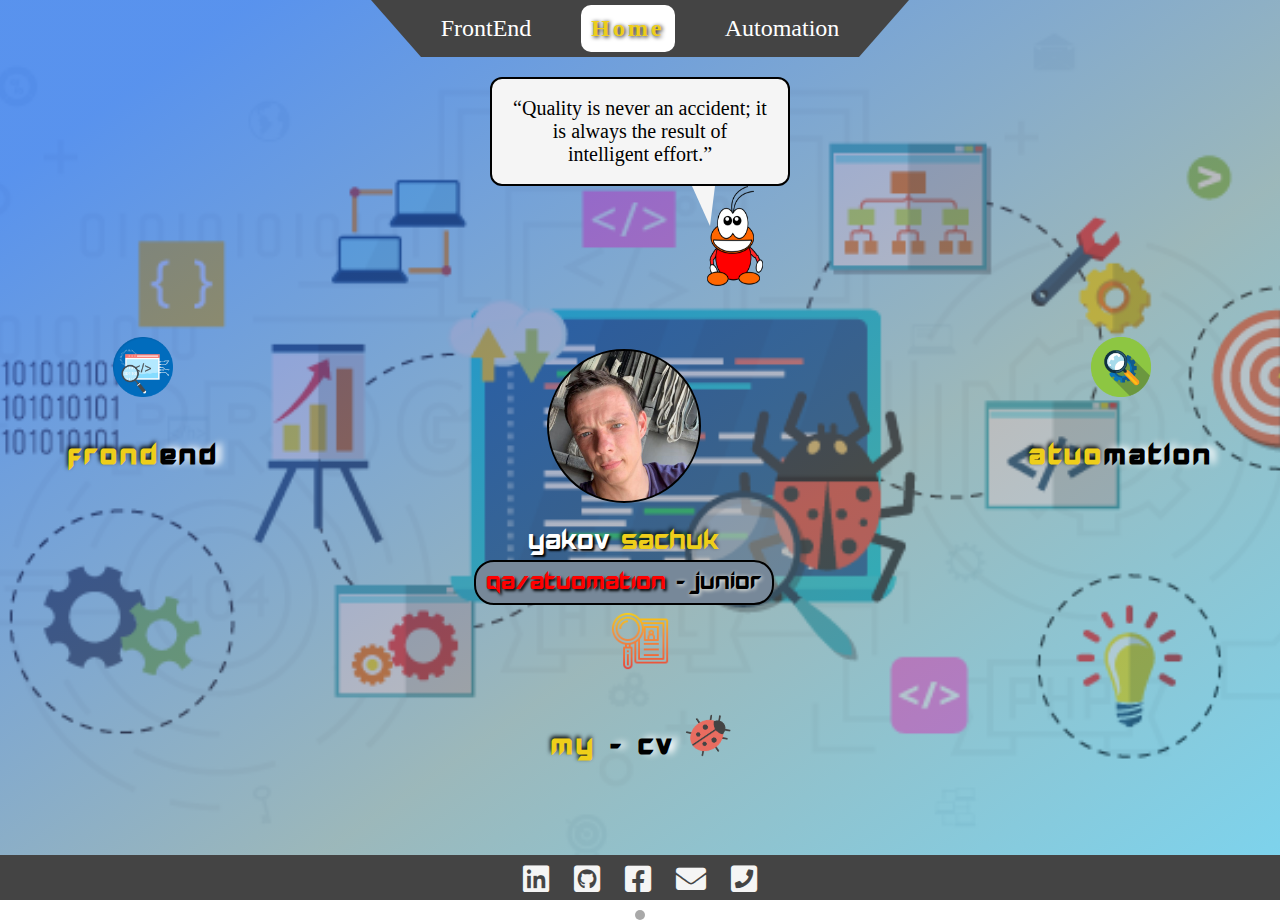
==== index.html @ e990ec78 "navigation bar in home page" ====
<!DOCTYPE html>
<html lang="en">
<head>
    <meta charset="UTF-8">
    <meta http-equiv="X-UA-Compatible" content="IE=edge">
    <meta name="viewport" content="width=device-width, initial-scale=1.0">
    <link rel="stylesheet" href="index.css">
    <link rel="stylesheet" href="https://pro.fontawesome.com/releases/v5.10.0/css/all.css">
    <title>Document</title>
    <script src="https://ajax.googleapis.com/ajax/libs/jquery/3.5.1/jquery.min.js"></script>
</head>
<body>
	 <div id="bg-img"></div>
     <div id="trapezBg">
     </div>
     <div id="navBar">
        <ul>
            <li><a href="">FrontEnd</a></li>
            <li><a href="">Home</a></li>
            <li><a href="">Automation</a></li>
        </ul>
    </div>
    <div class="quote-wrap">
        <div id="quote">
            <p>
                
            </p>
        </div>
        <div class="angle"></div>
        <img src="img/bugQuote.png" class="bugQoute" alt=""> 
    </div>

    <header class="outerWrapper">
    <div class="row">
            <div id="FrontEndLink" class="myLinks" onclick="slideBlankRight()">
            <img class="imgLink" src="img/fronEnd.png" onclick="">
             <h1 onclick="rotateIcon()">
                    <span class="text-secondary">Frond</span>end</h1>
        </div>
        <div class="main">
            <div class="pro-img"></div>
            <h1 class="lg-heading">
                Yakov <span class="text-secondary">
                    Sachuk
                </span>
            </h1>
            <div class="title"><span style="text-shadow:2px 2px 3px black;color:red ;">QA/ATUOMATION</span> - Junior</div>
            
        </div>
        <div id="autoLink" class="myLinks" onclick="slideBlankLeft()">
            <img class="imgLink" src="img/auto.png" >
             <h1 >
                    <span class="text-secondary">Atuo</span>mation</h1>
        </div>
    </div>
        <div class="row">  <div id="cvLink" class="myLinks" onclick="slideBlankUp()">
        <img class="imgLink" src="img/cv.png"  style="color:black;">
        <h1 >
            <span class="text-secondary">MY</span> - CV
            <img  src="img/bug.png" class=bug>
        </h1>
        
        </div></div>
       
    </header>
   
    <footer>
        <ul class="icons">
            <li><a target="_blank" href="https://www.linkedin.com/in/yakov-sachuk-24414721a/"><i class="fab fa-linkedin"></i></a></li>
            <li><a target="_blank" href="https://github.com/jekoob"><i class="fab fa-github-square"></i></a></li>
            <li><a target="_blank" href="https://www.facebook.com/yakov.sachuk"><i class="fab fa-facebook-square"></i></a></li>
            <li><i class="fas fa-envelope" id="email" onclick="popUpContact(this)"></i></li>
            <li><i class="fas fa-phone-square" id="phone" onclick="popUpContact(this)"></i></li>
        </ul>
    </footer>
    <div id="popUpBox"></div>
     <div id="shell"></div>
</body>
<script src="index.js"></script>
</html>
---- index.css ----
@font-face {
  font-family: hollow;
  src: url(fonts/hollowpoint.ttf);
}
@font-face {
  font-family: brain;
  src: url(fonts/BrianJames.ttf);
}
@keyframes dribblingFram{
  0%{transform: translate(0px, 0px);}
  50%{transform: translate(0px, 30px);}
  100%{transform: translate(0px, 0px);}
}
@keyframes spin {
  0% {
    transform: translate(0px, 0px) rotateY(0deg);
  }
  50% {
    transform: translate(0px, 30px) rotateY(360deg);
  }
  100% {
    transform: translate(0px, 0px) rotateY(720deg);
  }
}
@keyframes slidLeft{
  0%{left:100%;}
  100%{left:0%;}
}
@keyframes slidRight{
  0%{right:100%;}
  100%{right:0%;}
}
body {
  position: absolute;
  min-height: 100%;
  width: 100%;
  margin: 0;
  padding: 0;
  z-index: -2;
  background-image: url(img/testing.png);
  background-repeat: no-repeat;
  background-attachment: fixed;
  background-position: center center;
  background-size: cover;
  display: flex;
  flex-direction: column;
  overflow: hidden;
}
#bg-img{
  position: absolute;
  height: 100%;
  width: 100%;
  background:linear-gradient(to bottom right ,rgba(20, 79, 227,0.6)10% ,rgba(120, 120, 120,0.5 )60%,rgba(20, 159, 219, 0.4));
  
}
#trapezBg{
position: absolute;
    z-index: 0;
    left: 0;
    right: 0;
    margin: auto;
    width: 438px;
    height: 0;
    line-height: 0;
    border-top: 57px solid #444;
    border-right: 50px solid transparent;
    border-left: 50px solid transparent;
}
#navBar{
    z-index: 1;
    width: fit-content;
    position: absolute;
    left: 0;
    right: 0;
    margin: auto;
    margin-top: 5px;
}
#navBar ul{
  display: flex;
  list-style: none;
  padding: 0;
  margin-top:0;
}
#navBar li{
  margin:0 20px;
  padding: 10px;
  font-size: 24px;
}
#navBar li:nth-child(2){
  background-color: white;
  width: 110%;
  border-radius:10px;
  text-shadow: 1px 1px 4px black;
  font-weight: bold;
}
#navBar a{
  text-decoration: none;
  color: white;
}
#navBar li:nth-child(2) a{
  color:#eece1a;
  letter-spacing: 3px;
  text-shadow: 1px 1px 4px black;
  font-weight: bold;
}
.quote-wrap {
  z-index: 1;
  height: 100%;
  max-width: 300px;
  margin: auto;
  margin-top: 57px;
}
#quote {
  background: whitesmoke;
  max-width: 300px;
  margin: auto;
  margin-top: 20px;
  padding: 18px;
  border: 2px black solid;
  border-radius: 12px;
  font-size: 20px;
  transition: opacity 2s;
  transition-delay: 1s;

  opacity: 0;
  text-align: center;
}
#quote p {
  max-width: 300px;
  margin: auto;
  padding: 20px;
}
.angle {
  width: 0;
  height: 0;
  border-left: 18px solid transparent;
  border-right: 5px solid transparent;
  border-top: 40px solid whitesmoke;
  content: "";
  z-index: 2;
  left: 227px;
  float: left;
  margin-left: -25px;
  position: relative;
  transition: opacity 1s;
  transition-delay: 1s;

  opacity: 0;
}

.bugQoute {
  height: 100px;
  width: 90px;
  transition-duration: 1ms;
  opacity: 0;
  position: absolute;
  
}
.outerWrapper {
  width: 100%;
  position: absolute;
  top: 31%;
  display: flex;
  flex-wrap: wrap;
  flex-direction: column;
  column-gap: 50px;
  justify-content:space-around;
   align-items:center;
}
.row{
  display: flex;
   flex-direction: row;
}
.main{
 margin: 70px 255px 0;
}
.pro-img {
  background-image: url(img/me.jpeg);
  background-size: cover;
  background-repeat: no-repeat;
  background-position: 0px -37px;
  height: 150px;
  width: 150px;
  margin: auto;
  margin-top: 50px;
  border-radius: 50%;
  border: black 2px solid;
  z-index: 3;
}

.lg-heading {
  font-family: hollow;
  font-weight: 400;
  text-align: center;
  color: white;
  text-shadow: 2px 2px 2px black;
  margin-bottom: 5px;
}
.text-secondary {
  color: #eece1a;
  text-shadow: -1px -2px 4px black;
}
.title {
  font-size: 28px;
  font-family: hollow;
  text-shadow: 1px 1px 4px #faf6e9;
  width: fit-content;
  left: 0;
  right: 0;
  margin: auto;
  text-align: center;
  border: solid black 2px;
  border-radius: 20px;
  padding: 5px 10px 8px;
  background-color: lightslategrey;
}

.myLinks{
  z-index: 2;
  height: fit-content;
  margin-top: 52px;
  animation: dribblingFram 4s infinite;
  text-align: center;
  font-family: hollow;
  cursor: pointer;
  transition:opacity 0.4s ease-out; 
  letter-spacing: 3px;
  text-shadow: 6px -1px 7px white;
}
#cvLink{
  margin-top: 0;
}
.blank{
    position: absolute;
    z-index: 3;
    background-color: gray;
}
#blankUp{

    width: 100%;
    height: 0%;
    bottom: 0;
    transition: height 0.9s;
}
#blankRight{

    width: 0%;
    height: 100%;
    right: 100%;
    transition: width 0.9s;

}
#blankLeft{
    width: 100%;
    height: 100%;
    left:100%;
    background-image: url(img/autoPro.jpg);
    background-repeat: no-repeat;
    background-attachment: fixed;
    background-position: center center;
    background-size: cover;
    filter: blur(6px);
    transition: width 0.9s;
    animation: slidLeft 1s linear;

}
#blankRight{
    width: 100%;
    height: 100%;
    right:0%;
    background-image: url(img/front.jpg);
    background-repeat: no-repeat;
    background-attachment: fixed;
    background-position: center center;
    background-size: cover;
    filter: blur(6px);
    transition: width 0.9s;
    animation: slidRight 1s linear;

}
.bug {
  display: inline-block;
  opacity: 1;
  height: 40px;
  width: 40px;
  transform: rotate(56deg);
  transition-duration: 1.5s;
}
.imgLink {
  display: inline-block;
  height: 60px;
  width: 60px;
  left: 0;
  right: 0;
  margin: auto;
  margin-bottom: 18px;
  margin-top: 6px;
  transition: 0.5s;
  cursor: pointer;
  animation-name: spin;
  animation-duration: 4000ms;
  animation-iteration-count: infinite;
  animation-timing-function: linear;
}


footer {
  position: fixed;
  height: 45px;
  width: 100%;
  bottom: 0px;
  z-index: 5;
  background-color: #444;
}
.icons {
  width: 260px;
  left: 0;
  right: 0;
  padding: unset;
  margin: auto;
  display: flex;
  cursor: pointer;
}
.icons li {
  margin: auto;
  margin-top: 8px;
  align-items: center;
  list-style: none;
  text-decoration: none;
  font-size: 30px;
}

#popUpBox {
  position: absolute;
  display: block;
  right: 0;
  left: 0;
  margin: auto;
  z-index: 4;
  bottom: -20px;
  padding: 5px;
  border-radius: 20px;
  width: fit-content;
  background-color: darkgray;
  color: black;
  font-size: 23px;
  transition: bottom 0.5s;
}
#shell{
  display: none;
  position: absolute;
  height: 100%;
  width: 100%;
  z-index: 3;
}
.fab,
.fas {
  color: whitesmoke;
}

@media (min-height: 600px) {
  .quote-wrap {
    display: block;
  }
  .pro-img {
    margin-top: 0;
  }
}
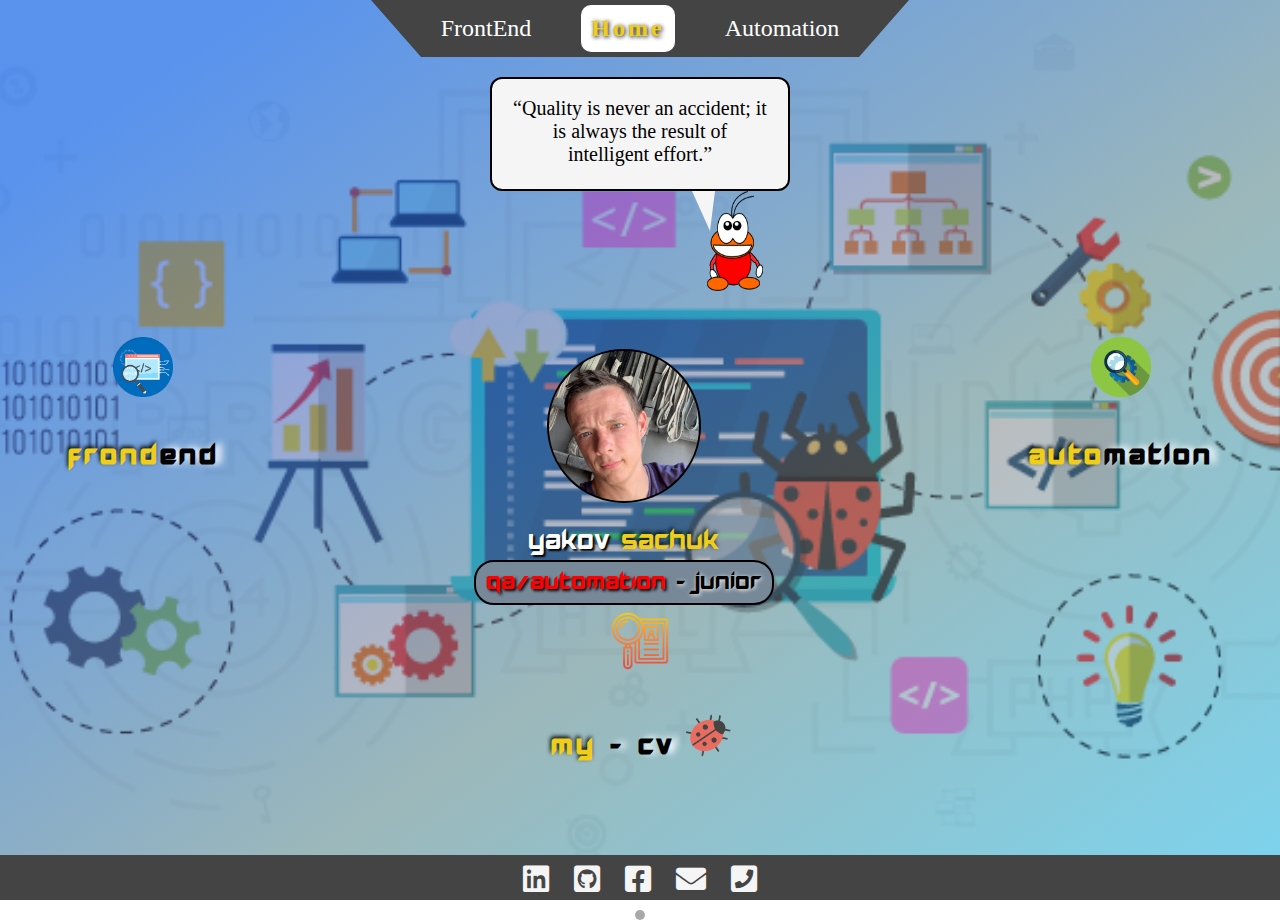
==== commit 6cf78f32: "inframes slides Work in coordination with nav bar" ====
--- a/index.html
+++ b/index.html
@@ -14,10 +14,10 @@
      <div id="trapezBg">
      </div>
      <div id="navBar">
-        <ul>
-            <li><a href="">FrontEnd</a></li>
-            <li><a href="">Home</a></li>
-            <li><a href="">Automation</a></li>
+        <ul id="listNav">
+            <li onclick="slideBlankRight(this)">FrontEnd</li>
+            <li class="currentPage"  onclick="slideHome(this)">Home</li>
+            <li onclick="slideBlankLeft(this)">Automation</li>
         </ul>
     </div>
     <div class="quote-wrap">
@@ -32,7 +32,7 @@
 
     <header class="outerWrapper">
     <div class="row">
-            <div id="FrontEndLink" class="myLinks" onclick="slideBlankRight()">
+            <div id="FrontEndLink" class="myLinks" onclick="slideBlankRight(this)">
             <img class="imgLink" src="img/fronEnd.png" onclick="">
              <h1 onclick="rotateIcon()">
                     <span class="text-secondary">Frond</span>end</h1>
@@ -44,16 +44,16 @@
                     Sachuk
                 </span>
             </h1>
-            <div class="title"><span style="text-shadow:2px 2px 3px black;color:red ;">QA/ATUOMATION</span> - Junior</div>
+            <div class="title"><span style="text-shadow:2px 2px 3px black;color:red ;">QA/AUTOMATION</span> - Junior</div>
             
         </div>
-        <div id="autoLink" class="myLinks" onclick="slideBlankLeft()">
+        <div id="autoLink" class="myLinks" onclick="slideBlankLeft(this)">
             <img class="imgLink" src="img/auto.png" >
              <h1 >
-                    <span class="text-secondary">Atuo</span>mation</h1>
+                    <span class="text-secondary">Auto</span>mation</h1>
         </div>
     </div>
-        <div class="row">  <div id="cvLink" class="myLinks" onclick="slideBlankUp()">
+        <div class="row">  <div id="cvLink" class="myLinks" onclick="openDocx()">
         <img class="imgLink" src="img/cv.png"  style="color:black;">
         <h1 >
             <span class="text-secondary">MY</span> - CV
--- a/index.css
+++ b/index.css
@@ -55,7 +55,7 @@
 }
 #trapezBg{
 position: absolute;
-    z-index: 0;
+    z-index: 4;
     left: 0;
     right: 0;
     margin: auto;
@@ -67,7 +67,7 @@
     border-left: 50px solid transparent;
 }
 #navBar{
-    z-index: 1;
+    z-index: 4;
     width: fit-content;
     position: absolute;
     left: 0;
@@ -85,19 +85,16 @@
   margin:0 20px;
   padding: 10px;
   font-size: 24px;
-}
-#navBar li:nth-child(2){
+  transition: color 1s;
+  cursor: pointer;
+  color: white;
+  transition: background 0.5s;
+}
+
+#navBar .currentPage{
   background-color: white;
+  border-radius:10px;
   width: 110%;
-  border-radius:10px;
-  text-shadow: 1px 1px 4px black;
-  font-weight: bold;
-}
-#navBar a{
-  text-decoration: none;
-  color: white;
-}
-#navBar li:nth-child(2) a{
   color:#eece1a;
   letter-spacing: 3px;
   text-shadow: 1px 1px 4px black;
@@ -121,7 +118,7 @@
   font-size: 20px;
   transition: opacity 2s;
   transition-delay: 1s;
-
+  height: 74px;
   opacity: 0;
   text-align: center;
 }
@@ -232,8 +229,10 @@
 }
 .blank{
     position: absolute;
-    z-index: 3;
+    z-index: 2;
     background-color: gray;
+    opacity: 1;
+
 }
 #blankUp{
 
@@ -243,41 +242,22 @@
     transition: height 0.9s;
 }
 #blankRight{
-
-    width: 0%;
+     width: 100%;
     height: 100%;
-    right: 100%;
+    right:0%;
     transition: width 0.9s;
+    animation: slidRight 1s linear;
 
 }
 #blankLeft{
     width: 100%;
     height: 100%;
     left:100%;
-    background-image: url(img/autoPro.jpg);
-    background-repeat: no-repeat;
-    background-attachment: fixed;
-    background-position: center center;
-    background-size: cover;
-    filter: blur(6px);
     transition: width 0.9s;
     animation: slidLeft 1s linear;
 
 }
-#blankRight{
-    width: 100%;
-    height: 100%;
-    right:0%;
-    background-image: url(img/front.jpg);
-    background-repeat: no-repeat;
-    background-attachment: fixed;
-    background-position: center center;
-    background-size: cover;
-    filter: blur(6px);
-    transition: width 0.9s;
-    animation: slidRight 1s linear;
-
-}
+
 .bug {
   display: inline-block;
   opacity: 1;
@@ -309,7 +289,7 @@
   height: 45px;
   width: 100%;
   bottom: 0px;
-  z-index: 5;
+  z-index: 6;
   background-color: #444;
 }
 .icons {
@@ -351,7 +331,7 @@
   position: absolute;
   height: 100%;
   width: 100%;
-  z-index: 3;
+  z-index: 5;
 }
 .fab,
 .fas {
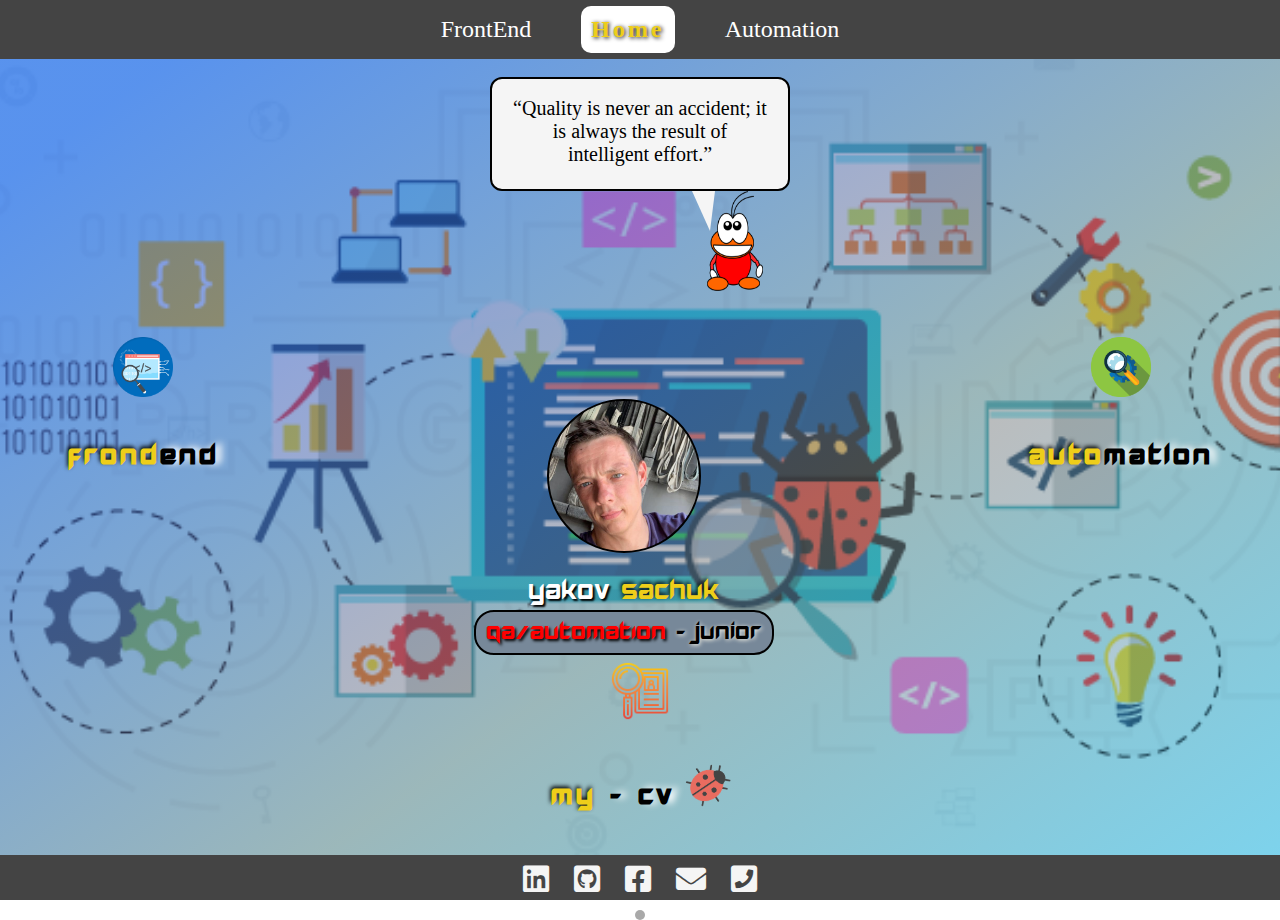
==== commit d8edc2e8: "General update" ====
--- a/index.html
+++ b/index.html
@@ -5,14 +5,13 @@
     <meta http-equiv="X-UA-Compatible" content="IE=edge">
     <meta name="viewport" content="width=device-width, initial-scale=1.0">
     <link rel="stylesheet" href="index.css">
+    <link rel="stylesheet" type="text/css" href="tempale.css">
     <link rel="stylesheet" href="https://pro.fontawesome.com/releases/v5.10.0/css/all.css">
-    <title>Document</title>
+    <title>Portfolio</title>
     <script src="https://ajax.googleapis.com/ajax/libs/jquery/3.5.1/jquery.min.js"></script>
 </head>
 <body>
 	 <div id="bg-img"></div>
-     <div id="trapezBg">
-     </div>
      <div id="navBar">
         <ul id="listNav">
             <li onclick="slideBlankRight(this)">FrontEnd</li>
@@ -74,7 +73,8 @@
         </ul>
     </footer>
     <div id="popUpBox"></div>
-     <div id="shell"></div>
+    <div id="shell"></div>
+    <script type="text/javascript" src="index.js"></script>
+    <script type="text/javascript" src="slides.js"></script>
 </body>
-<script src="index.js"></script>
 </html>
--- a/index.css
+++ b/index.css
@@ -22,14 +22,7 @@
     transform: translate(0px, 0px) rotateY(720deg);
   }
 }
-@keyframes slidLeft{
-  0%{left:100%;}
-  100%{left:0%;}
-}
-@keyframes slidRight{
-  0%{right:100%;}
-  100%{right:0%;}
-}
+
 body {
   position: absolute;
   min-height: 100%;
@@ -52,53 +45,6 @@
   width: 100%;
   background:linear-gradient(to bottom right ,rgba(20, 79, 227,0.6)10% ,rgba(120, 120, 120,0.5 )60%,rgba(20, 159, 219, 0.4));
   
-}
-#trapezBg{
-position: absolute;
-    z-index: 4;
-    left: 0;
-    right: 0;
-    margin: auto;
-    width: 438px;
-    height: 0;
-    line-height: 0;
-    border-top: 57px solid #444;
-    border-right: 50px solid transparent;
-    border-left: 50px solid transparent;
-}
-#navBar{
-    z-index: 4;
-    width: fit-content;
-    position: absolute;
-    left: 0;
-    right: 0;
-    margin: auto;
-    margin-top: 5px;
-}
-#navBar ul{
-  display: flex;
-  list-style: none;
-  padding: 0;
-  margin-top:0;
-}
-#navBar li{
-  margin:0 20px;
-  padding: 10px;
-  font-size: 24px;
-  transition: color 1s;
-  cursor: pointer;
-  color: white;
-  transition: background 0.5s;
-}
-
-#navBar .currentPage{
-  background-color: white;
-  border-radius:10px;
-  width: 110%;
-  color:#eece1a;
-  letter-spacing: 3px;
-  text-shadow: 1px 1px 4px black;
-  font-weight: bold;
 }
 .quote-wrap {
   z-index: 1;
@@ -141,7 +87,6 @@
   position: relative;
   transition: opacity 1s;
   transition-delay: 1s;
-
   opacity: 0;
 }
 
@@ -227,36 +172,6 @@
 #cvLink{
   margin-top: 0;
 }
-.blank{
-    position: absolute;
-    z-index: 2;
-    background-color: gray;
-    opacity: 1;
-
-}
-#blankUp{
-
-    width: 100%;
-    height: 0%;
-    bottom: 0;
-    transition: height 0.9s;
-}
-#blankRight{
-     width: 100%;
-    height: 100%;
-    right:0%;
-    transition: width 0.9s;
-    animation: slidRight 1s linear;
-
-}
-#blankLeft{
-    width: 100%;
-    height: 100%;
-    left:100%;
-    transition: width 0.9s;
-    animation: slidLeft 1s linear;
-
-}
 
 .bug {
   display: inline-block;
@@ -282,67 +197,3 @@
   animation-iteration-count: infinite;
   animation-timing-function: linear;
 }
-
-
-footer {
-  position: fixed;
-  height: 45px;
-  width: 100%;
-  bottom: 0px;
-  z-index: 6;
-  background-color: #444;
-}
-.icons {
-  width: 260px;
-  left: 0;
-  right: 0;
-  padding: unset;
-  margin: auto;
-  display: flex;
-  cursor: pointer;
-}
-.icons li {
-  margin: auto;
-  margin-top: 8px;
-  align-items: center;
-  list-style: none;
-  text-decoration: none;
-  font-size: 30px;
-}
-
-#popUpBox {
-  position: absolute;
-  display: block;
-  right: 0;
-  left: 0;
-  margin: auto;
-  z-index: 4;
-  bottom: -20px;
-  padding: 5px;
-  border-radius: 20px;
-  width: fit-content;
-  background-color: darkgray;
-  color: black;
-  font-size: 23px;
-  transition: bottom 0.5s;
-}
-#shell{
-  display: none;
-  position: absolute;
-  height: 100%;
-  width: 100%;
-  z-index: 5;
-}
-.fab,
-.fas {
-  color: whitesmoke;
-}
-
-@media (min-height: 600px) {
-  .quote-wrap {
-    display: block;
-  }
-  .pro-img {
-    margin-top: 0;
-  }
-}
--- a/tempale.css
+++ b/tempale.css
@@ -0,0 +1,113 @@
+#navBar{
+    z-index: 4;
+    width: 100%;
+    position: absolute;
+    background-color: #444;
+}
+#navBar ul{
+  width: fit-content;
+  display: flex;
+  list-style: none;
+  padding: 6px;
+  margin:auto;
+}
+#navBar li{
+  margin:0 20px;
+  padding: 10px;
+  font-size: 24px;
+  transition: color 1s;
+  cursor: pointer;
+  color: white;
+  transition: background 0.5s;
+}
+
+#navBar .currentPage{
+  background-color: white;
+  border-radius:10px;
+  width: 110%;
+  color:#eece1a;
+  letter-spacing: 3px;
+  text-shadow: 1px 1px 4px black;
+  font-weight: bold;
+}
+.blank{
+    position: absolute;
+    z-index: 2;
+    background-color: gray;
+    opacity: 1;
+    top:0;
+}
+#blankUp{
+    width: 100%;
+    height: 0%;
+    top: 0;
+    transition: height 0.9s;
+}
+#blankRight{
+    width: 0%;
+    height: 100%;
+    left: :0%;
+    transition: width 0.9s;
+}
+#blankLeft{
+    width: 0%;
+    height: 100%;
+    right:0%;
+    transition: width 0.9s;
+}
+
+
+footer {
+  position: fixed;
+  height: 45px;
+  width: 100%;
+  bottom: 0px;
+  z-index: 6;
+  background-color: #444;
+}
+.icons {
+  width: 260px;
+  left: 0;
+  right: 0;
+  padding: unset;
+  margin: auto;
+  display: flex;
+  cursor: pointer;
+}
+.icons li {
+  margin: auto;
+  margin-top: 8px;
+  align-items: center;
+  list-style: none;
+  text-decoration: none;
+  font-size: 30px;
+}
+
+#popUpBox {
+  position: absolute;
+  display: block;
+  right: 0;
+  left: 0;
+  margin: auto;
+  z-index: 4;
+  bottom: -20px;
+  padding: 5px;
+  border-radius: 20px;
+  width: fit-content;
+  background-color: darkgray;
+  color: black;
+  font-size: 23px;
+  transition: bottom 0.5s;
+}
+#shell{
+  display: none;
+  position: absolute;
+  top: 0;
+  height: 100%;
+  width: 100%;
+  z-index: 5;
+}
+.fab,
+.fas {
+  color: whitesmoke;
+}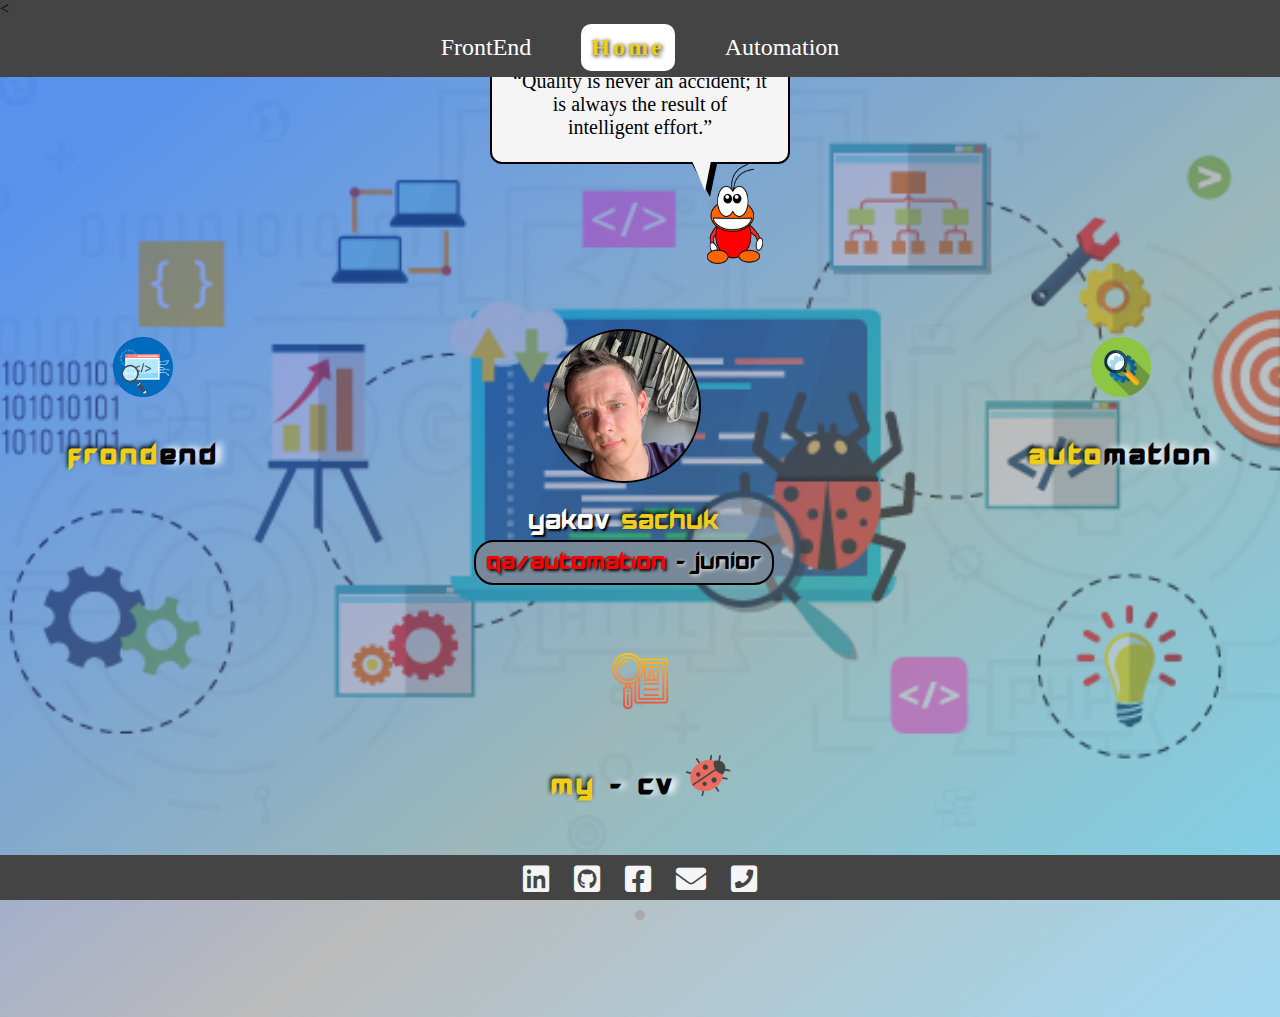
==== commit 97544937: "respinsive upgrate" ====
--- a/index.html
+++ b/index.html
@@ -12,12 +12,17 @@
 </head>
 <body>
 	 <div id="bg-img"></div>
-     <div id="navBar">
+     <div id="navBar"><
         <ul id="listNav">
             <li onclick="slideBlankRight(this)">FrontEnd</li>
             <li class="currentPage"  onclick="slideHome(this)">Home</li>
             <li onclick="slideBlankLeft(this)">Automation</li>
         </ul>
+    </div>
+     <div class="menu-btn">
+        <div class="btn-line"> </div>
+        <div class="btn-line"></div>
+        <div class="btn-line"></div>
     </div>
     <div class="quote-wrap">
         <div id="quote">
@@ -25,7 +30,9 @@
                 
             </p>
         </div>
+        <div class="subAngel"></div>
         <div class="angle"></div>
+
         <img src="img/bugQuote.png" class="bugQoute" alt=""> 
     </div>
 
@@ -33,7 +40,7 @@
     <div class="row">
             <div id="FrontEndLink" class="myLinks" onclick="slideBlankRight(this)">
             <img class="imgLink" src="img/fronEnd.png" onclick="">
-             <h1 onclick="rotateIcon()">
+             <h1>
                     <span class="text-secondary">Frond</span>end</h1>
         </div>
         <div class="main">
@@ -76,5 +83,6 @@
     <div id="shell"></div>
     <script type="text/javascript" src="index.js"></script>
     <script type="text/javascript" src="slides.js"></script>
+    <script type="text/javascript" src="menuToggle.js"></script>
 </body>
 </html>
--- a/index.css
+++ b/index.css
@@ -8,7 +8,7 @@
 }
 @keyframes dribblingFram{
   0%{transform: translate(0px, 0px);}
-  50%{transform: translate(0px, 30px);}
+  50%{transform: translate(0px, 70px);}
   100%{transform: translate(0px, 0px);}
 }
 @keyframes spin {
@@ -41,7 +41,7 @@
 }
 #bg-img{
   position: absolute;
-  height: 100%;
+  height: 113%;
   width: 100%;
   background:linear-gradient(to bottom right ,rgba(20, 79, 227,0.6)10% ,rgba(120, 120, 120,0.5 )60%,rgba(20, 159, 219, 0.4));
   
@@ -51,7 +51,7 @@
   height: 100%;
   max-width: 300px;
   margin: auto;
-  margin-top: 57px;
+  margin-top: 30px;
 }
 #quote {
   background: whitesmoke;
@@ -76,9 +76,10 @@
 .angle {
   width: 0;
   height: 0;
-  border-left: 18px solid transparent;
-  border-right: 5px solid transparent;
-  border-top: 40px solid whitesmoke;
+  top:-3px;
+  border-left: 13px solid transparent;
+  border-right: 6px solid transparent;
+  border-top: 30px solid whitesmoke;
   content: "";
   z-index: 2;
   left: 227px;
@@ -89,6 +90,22 @@
   transition-delay: 1s;
   opacity: 0;
 }
+.subAngel {
+  width: 0;
+  height: 0;
+  border-left: 18px solid transparent;
+  border-right: 7px solid transparent;
+  border-top: 33px solid black;
+  content: "";
+  z-index: 1;
+  left: 227px;
+  float: left;
+  margin-left: -25px;
+  position: relative;
+  transition: opacity 1s;
+  transition-delay: 1s;
+  opacity: 0;
+}
 
 .bugQoute {
   height: 100px;
@@ -114,7 +131,7 @@
    flex-direction: row;
 }
 .main{
- margin: 70px 255px 0;
+ margin: 0px 255px 0;
 }
 .pro-img {
   background-image: url(img/me.jpeg);
@@ -170,7 +187,7 @@
   text-shadow: 6px -1px 7px white;
 }
 #cvLink{
-  margin-top: 0;
+  margin-top: 60px;
 }
 
 .bug {
@@ -197,3 +214,41 @@
   animation-iteration-count: infinite;
   animation-timing-function: linear;
 }
+
+@media(max-width: 1170px){
+	#navBar{
+		position: fixed;
+	}
+	body{
+		overflow-y: scroll;
+		/*overflow: scroll;*/
+		height: 160%;
+	}
+	header.outerWrapper{
+		top: 22%;
+		display: grid;
+		align-self: center;
+		width: 0;
+	}
+
+	div.row{
+		display: contents;
+	}
+	.main{
+		margin: 0;
+		order:1;
+	}
+	#FrontEndLink{
+		order:2;
+	}
+	#autoLink{
+		order:3;
+	}
+	#cvLink{
+		order:4;
+	}
+	.myLinks{
+		margin-top: 10%;
+	}
+}
+
--- a/tempale.css
+++ b/tempale.css
@@ -1,18 +1,18 @@
-#navBar{
-    z-index: 4;
-    width: 100%;
-    position: absolute;
-    background-color: #444;
+#navBar {
+  z-index: 4;
+  width: 100%;
+  position: absolute;
+  background-color: #444;
 }
-#navBar ul{
+#navBar ul {
   width: fit-content;
   display: flex;
   list-style: none;
   padding: 6px;
-  margin:auto;
+  margin: auto;
 }
-#navBar li{
-  margin:0 20px;
+#navBar li {
+  margin: 0 20px;
   padding: 10px;
   font-size: 24px;
   transition: color 1s;
@@ -21,41 +21,80 @@
   transition: background 0.5s;
 }
 
-#navBar .currentPage{
+#navBar .currentPage {
   background-color: white;
-  border-radius:10px;
+  border-radius: 10px;
   width: 110%;
-  color:#eece1a;
+  color: #eece1a;
   letter-spacing: 3px;
   text-shadow: 1px 1px 4px black;
   font-weight: bold;
 }
-.blank{
-    position: absolute;
-    z-index: 2;
-    background-color: gray;
-    opacity: 1;
-    top:0;
+
+.menu-btn {
+  position: absolute;
+  z-index: 3;
+  right: 12px;
+  top: 12px;
+  cursor: pointer;
+  transition: all 0.5s ease-out; }
+  .menu-btn .btn-line {
+    width: 28px;
+    height: 3px;
+    margin: 0 0 5px 0;
+    background: #fff;
+    transition: all 0.5s ease-out; }
+  .menu-btn.close {
+    transform: rotate(180deg); }
+  .menu-btn.close .btn-line:nth-child(1) {
+    transform: rotate(45deg) translate(5px, 5px); }
+  .menu-btn.close .btn-line:nth-child(2) {
+    opacity: 0; }
+  .menu-btn.close .btn-line:nth-child(3) {
+    transform: rotate(-45deg) translate(7px, -6px); }
+
+
+.blank {
+  position: absolute;
+  background-repeat: no-repeat;
+  background-attachment: fixed;
+  background-position: center center;
+  background-size: cover;
+  overflow: hidden;
+  display: flex;
+  z-index: 2;
+  opacity: 1;
+  top: 0;
 }
-#blankUp{
-    width: 100%;
-    height: 0%;
-    top: 0;
-    transition: height 0.9s;
+#blankUp {
+  width: 100%;
+  height: 0%;
+  top: 0;
+  transition: height 0.9s;
 }
-#blankRight{
-    width: 0%;
-    height: 100%;
-    left: :0%;
-    transition: width 0.9s;
+#bg-shadow {
+  position: absolute;
+  height: 100%;
+  width: 100%;
+  background: linear-gradient(
+    to bottom right,
+    rgba(20, 79, 227, 0.6) 10%,
+    rgba(120, 120, 120, 0.5) 60%,
+    rgba(20, 159, 219, 0.4)
+  );
 }
-#blankLeft{
-    width: 0%;
-    height: 100%;
-    right:0%;
-    transition: width 0.9s;
+#blankRight {
+  width: 0%;
+  height: 100%;
+  left: 0%;
+  transition: width 0.9s;
 }
-
+#blankLeft {
+  width: 0%;
+  height: 100%;
+  right: 0%;
+  transition: width 0.9s;
+}
 
 footer {
   position: fixed;
@@ -84,7 +123,7 @@
 }
 
 #popUpBox {
-  position: absolute;
+  position: fixed;
   display: block;
   right: 0;
   left: 0;
@@ -99,7 +138,7 @@
   font-size: 23px;
   transition: bottom 0.5s;
 }
-#shell{
+#shell {
   display: none;
   position: absolute;
   top: 0;
@@ -110,4 +149,15 @@
 .fab,
 .fas {
   color: whitesmoke;
+}
+@media(max-width: 1170px){
+  #navBar{
+    position: fixed;
+  }
+}
+@media(max-width: 500px){
+  #navBar{
+    display: none;
+  }
+
 }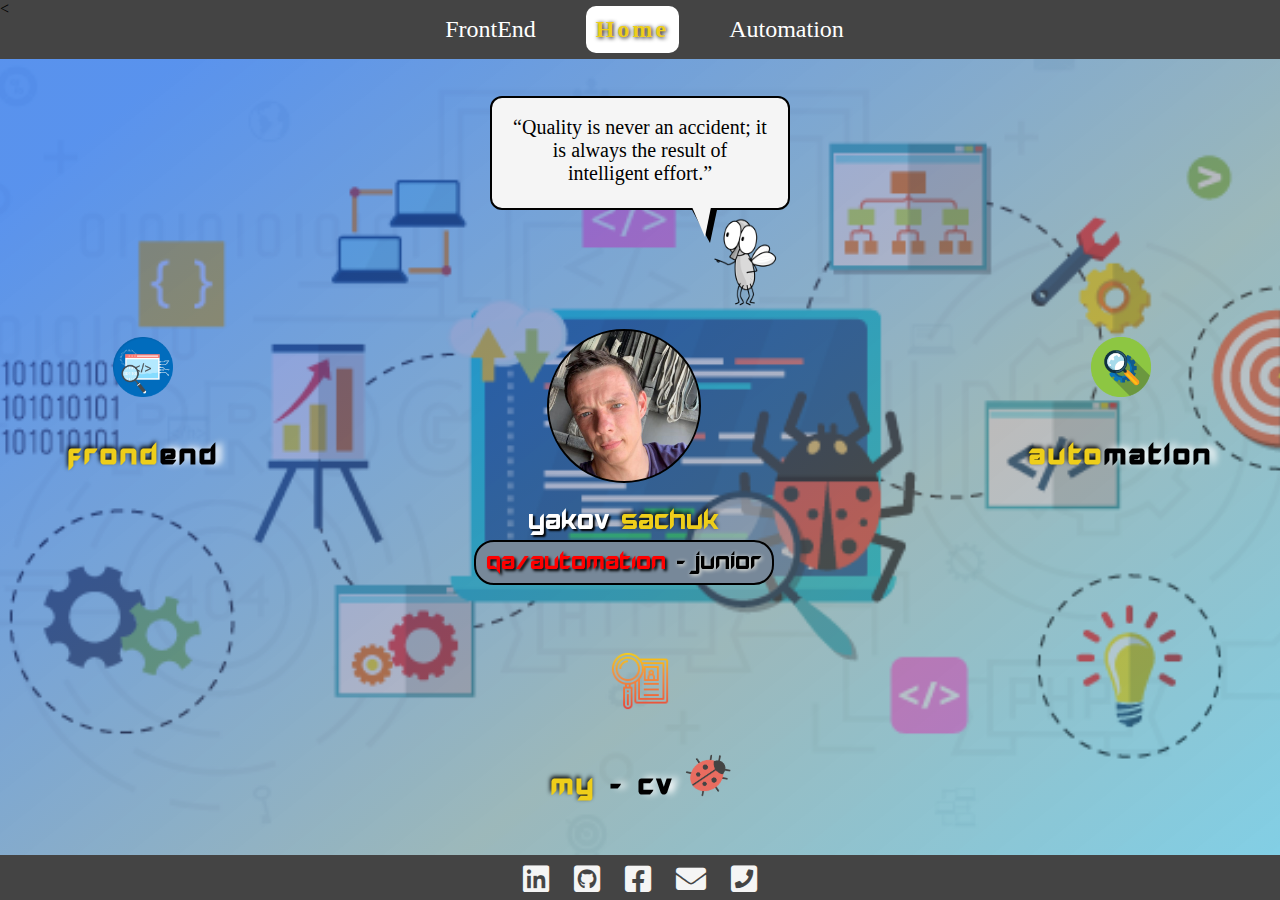
==== commit 4b73175e: "main page mdiffiyng to phone view" ====
--- a/index.html
+++ b/index.html
@@ -33,7 +33,10 @@
         <div class="subAngel"></div>
         <div class="angle"></div>
 
-        <img src="img/bugQuote.png" class="bugQoute" alt=""> 
+        <div id="bugWrapper">
+        	<img src="img/fly1.png" class="bugQoute" alt=""> 
+        	<img src="img/fly2.png" class="bugQoute" alt=""> 
+        </div>
     </div>
 
     <header class="outerWrapper">
--- a/index.css
+++ b/index.css
@@ -40,7 +40,7 @@
   overflow: hidden;
 }
 #bg-img{
-  position: absolute;
+  position: fixed;
   height: 113%;
   width: 100%;
   background:linear-gradient(to bottom right ,rgba(20, 79, 227,0.6)10% ,rgba(120, 120, 120,0.5 )60%,rgba(20, 159, 219, 0.4));
@@ -106,14 +106,28 @@
   transition-delay: 1s;
   opacity: 0;
 }
-
+#bugWrapper{
+	display: grid;
+    grid-template-columns: repeat(2, 1fr);
+}
 .bugQoute {
   height: 100px;
   width: 90px;
   transition-duration: 1ms;
   opacity: 0;
-  position: absolute;
   
+}
+.bugQoute:nth-child(1){
+	order: 2;
+	margin-left: auto;
+	transition-duration: 1s;
+	transition-delay: 30ms;
+}
+.bugQoute:nth-child(2){
+	order: 1;
+	margin-right: auto;
+	transition-duration: 1s;
+	transition-delay: 30ms;
 }
 .outerWrapper {
   width: 100%;
@@ -230,7 +244,6 @@
 		align-self: center;
 		width: 0;
 	}
-
 	div.row{
 		display: contents;
 	}
@@ -252,3 +265,9 @@
 	}
 }
 
+@media(min-width: 550px){
+	#quote{
+		margin-top: 66px;
+	}
+}
+
--- a/tempale.css
+++ b/tempale.css
@@ -3,10 +3,11 @@
   width: 100%;
   position: absolute;
   background-color: #444;
+  display: flex;
 }
 #navBar ul {
   width: fit-content;
-  display: flex;
+  display: inline-flex;
   list-style: none;
   padding: 6px;
   margin: auto;
@@ -150,14 +151,15 @@
 .fas {
   color: whitesmoke;
 }
-@media(max-width: 1170px){
-  #navBar{
-    position: fixed;
-  }
-}
-@media(max-width: 500px){
+
+@media(max-width: 550px){
   #navBar{
     display: none;
   }
 
+}
+@media(min-width: 500px){
+  .menu-btn{
+    display: none;
+  }
 }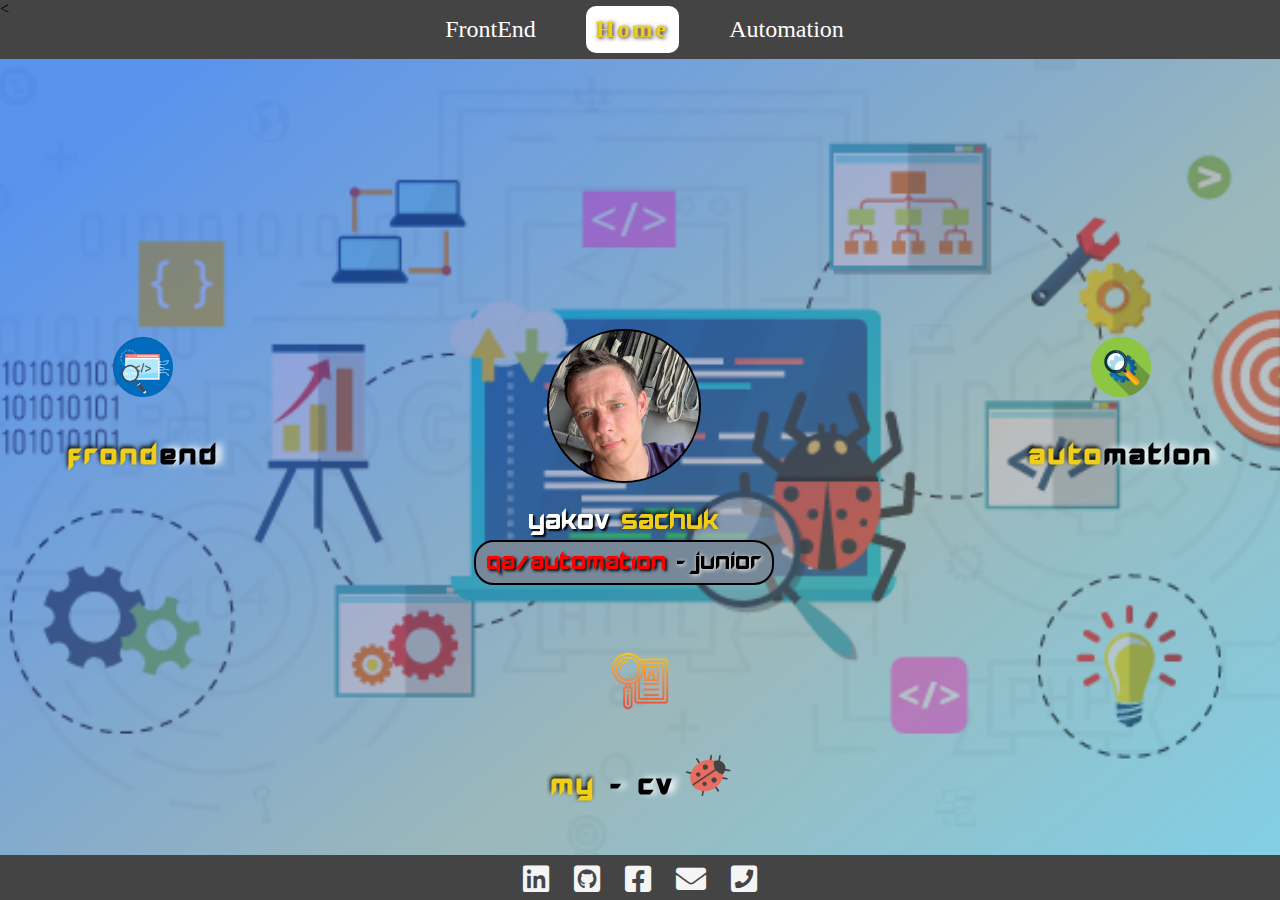
==== commit a7e0f7e6: "mdiffting main page with scroll-arrow feature" ====
--- a/index.html
+++ b/index.html
@@ -30,12 +30,18 @@
                 
             </p>
         </div>
-        <div class="subAngel"></div>
-        <div class="angle"></div>
-
+        
         <div id="bugWrapper">
-        	<img src="img/fly1.png" class="bugQoute" alt=""> 
-        	<img src="img/fly2.png" class="bugQoute" alt=""> 
+        	<div id="bugWrapperRow1">
+        		<div class="quoteSubAngle" id="subAngelLeft"></div>
+        		<div class="angle" id="angleLeft"></div> 
+        		<img src="img/fly1.png" class="bugQoute" alt=""> 
+        	</div>
+        	<divc id="bugWrapperRow2">
+        		<div class="quoteSubAngle" id="subAngelRight"></div>
+        		<div class="angle" id="angleRight"></div>
+        		<img src="img/fly2.png" class="bugQoute" alt=""> 
+        	</div>
         </div>
     </div>
 
@@ -56,20 +62,26 @@
             <div class="title"><span style="text-shadow:2px 2px 3px black;color:red ;">QA/AUTOMATION</span> - Junior</div>
             
         </div>
+        <div class="arrow">
+            <span></span>
+            <span></span>
+            <span></span>
+        </div>
         <div id="autoLink" class="myLinks" onclick="slideBlankLeft(this)">
             <img class="imgLink" src="img/auto.png" >
              <h1 >
                     <span class="text-secondary">Auto</span>mation</h1>
         </div>
     </div>
-        <div class="row">  <div id="cvLink" class="myLinks" onclick="openDocx()">
-        <img class="imgLink" src="img/cv.png"  style="color:black;">
-        <h1 >
-            <span class="text-secondary">MY</span> - CV
-            <img  src="img/bug.png" class=bug>
-        </h1>
-        
-        </div></div>
+    <div class="row">
+        <div id="cvLink" class="myLinks" onclick="openDocx()">
+            <img class="imgLink" src="img/cv.png"  style="color:black;">
+            <h1 >
+                <span class="text-secondary">MY</span> - CV
+                <img  src="img/bug.png" class=bug>
+            </h1>
+        </div>
+    </div>
        
     </header>
    
--- a/index.css
+++ b/index.css
@@ -48,10 +48,10 @@
 }
 .quote-wrap {
   z-index: 1;
-  height: 100%;
+
   max-width: 300px;
   margin: auto;
-  margin-top: 30px;
+  margin-top: 40px;
 }
 #quote {
   background: whitesmoke;
@@ -59,15 +59,15 @@
   margin: auto;
   margin-top: 20px;
   padding: 18px;
-  border: 2px black solid;
+  border: 1px black solid;
   border-radius: 12px;
   font-size: 20px;
-  transition: opacity 2s;
-  transition-delay: 1s;
-  height: 74px;
+  /*transition: opacity 2s;*/
   opacity: 0;
   text-align: center;
-}
+  animation: quotes 4s infinite; 
+}
+
 #quote p {
   max-width: 300px;
   margin: auto;
@@ -76,59 +76,82 @@
 .angle {
   width: 0;
   height: 0;
-  top:-3px;
   border-left: 13px solid transparent;
   border-right: 6px solid transparent;
   border-top: 30px solid whitesmoke;
-  content: "";
+    transition: opacity 2s;
+  transition-delay: 1s;
+  /*content: "";*/
   z-index: 2;
-  left: 227px;
-  float: left;
-  margin-left: -25px;
-  position: relative;
-  transition: opacity 1s;
-  transition-delay: 1s;
+  /*left: 227px;*/
+  /*float: left;*/
+  /*margin-left: -25px;*/
+  /*position: relative;*/
+/*  transition: opacity 1s;
+  transition-delay: 1s;*/
+  opacity: 1;
+}
+#anglesGrid{
+	display: grid;
+	grid-template-columns: repeat(2 ,1fr);
+}
+#bugWrapperRow1{
+	order: 1;
   opacity: 0;
-}
-.subAngel {
-  width: 0;
-  height: 0;
-  border-left: 18px solid transparent;
-  border-right: 7px solid transparent;
-  border-top: 33px solid black;
-  content: "";
-  z-index: 1;
-  left: 227px;
-  float: left;
-  margin-left: -25px;
-  position: relative;
-  transition: opacity 1s;
-  transition-delay: 1s;
+  animation: bugger 8s infinite; 
+  animation-delay: 4S;
+}
+#bugWrapperRow2{
+	order: 2;
+	margin-left: auto;
   opacity: 0;
-}
+  animation: bugger 8s infinite; 
+}
+#angleRight{
+	opacity: 1;
+}
+#angleLeft{
+	opacity: 1;
+	margin-left: 42px;
+	transform: rotateY(180deg);
+}
+#subAngelRight {
+    width: 0;
+    height: 0;
+    border-left: 15px solid transparent;
+    border-right: 5px solid transparent;
+    border-top: 33px solid black;
+    opacity: 1;
+    position: absolute;
+    z-index: -1;
+}
+#subAngelLeft {
+    width: 0;
+    height: 0;
+    border-left: 15px solid transparent;
+    border-right: 5px solid transparent;
+    border-top: 33px solid black;
+    transform: rotateY(180deg);
+    margin-left:42px;
+    opacity: 1;
+    position: absolute;
+    z-index: -1;
+}
+
 #bugWrapper{
 	display: grid;
-    grid-template-columns: repeat(2, 1fr);
+  grid-template-columns: repeat(2, 1fr);
+  margin-top: -4px;
 }
 .bugQoute {
   height: 100px;
   width: 90px;
   transition-duration: 1ms;
   opacity: 0;
-  
-}
-.bugQoute:nth-child(1){
-	order: 2;
-	margin-left: auto;
-	transition-duration: 1s;
-	transition-delay: 30ms;
-}
-.bugQoute:nth-child(2){
-	order: 1;
-	margin-right: auto;
-	transition-duration: 1s;
-	transition-delay: 30ms;
-}
+  margin-top: -18px;
+  opacity: 1;
+}
+
 .outerWrapper {
   width: 100%;
   position: absolute;
@@ -229,6 +252,39 @@
   animation-timing-function: linear;
 }
 
+@keyframes quotes{
+  0%{
+    opacity: 0;
+  }
+  10%{
+    opacity: 1;
+  }
+  90%{
+    opacity: 1;
+  }
+  100%{
+    opacity: 0;
+  }
+}
+
+@keyframes bugger{
+  0%{
+    opacity: 0;
+  }
+  4%{
+    opacity: 1;
+  }
+  44%{
+    opacity: 1;
+  }
+  50%{
+    opacity: 0;
+  }
+  100%{
+    opacity: 0;
+  }
+}
+
 @media(max-width: 1170px){
 	#navBar{
 		position: fixed;
@@ -252,22 +308,85 @@
 		order:1;
 	}
 	#FrontEndLink{
-		order:2;
+		order:3;
+    margin-top: 65%;
 	}
 	#autoLink{
-		order:3;
+		order:4;
 	}
 	#cvLink{
-		order:4;
+		order:5;
 	}
 	.myLinks{
 		margin-top: 10%;
 	}
+  .arrow{
+    order: 2;
+    margin: auto;
+    margin-top: 26%;
+
+  }
+
+.arrow span{
+  display: block; 
+  width: 20px;
+  height: 20px;
+  border-right: 2px solid black;
+  border-bottom: 2px solid black;
+  margin-top: 10px;
+  transform: rotate(45deg);
+  margin-top: -10px;
+  animation: scroll 1.6s infinite;
+}
+
+.arrow span:nth-child(2){
+   animation-delay: -.1s;
+}
+.arrow span:nth-child(3){
+   animation-delay: -.2s;
+}
+/*.arrow span : nth-child(2){
+  animation-delay: 4s ;  
+}*/
+
+@keyframes scroll{
+  0%{
+    opacity: 0;
+    transform: rotate(45deg) translate(-20px,-20px);
+  }
+  50%{
+    opacity: 1;
+  }
+  100%{
+    opacity: 0;
+    transform: rotate(45deg) translate(20px,20px);
+  }
+}
 }
 
 @media(min-width: 550px){
 	#quote{
 		margin-top: 66px;
 	}
-}
-
+
+}
+@media(max-width: 550px){
+	#quote{
+		height: none;
+		padding: 12px;
+		/*font-size: 5.5vw;*/
+
+	}
+	.angle{
+		left: 72vw;
+	}
+	.bugQoute {
+		width: 70px;
+		height: 70px;
+	}
+  .pro-img{
+    margin-top: 0;
+  }
+
+}
+
